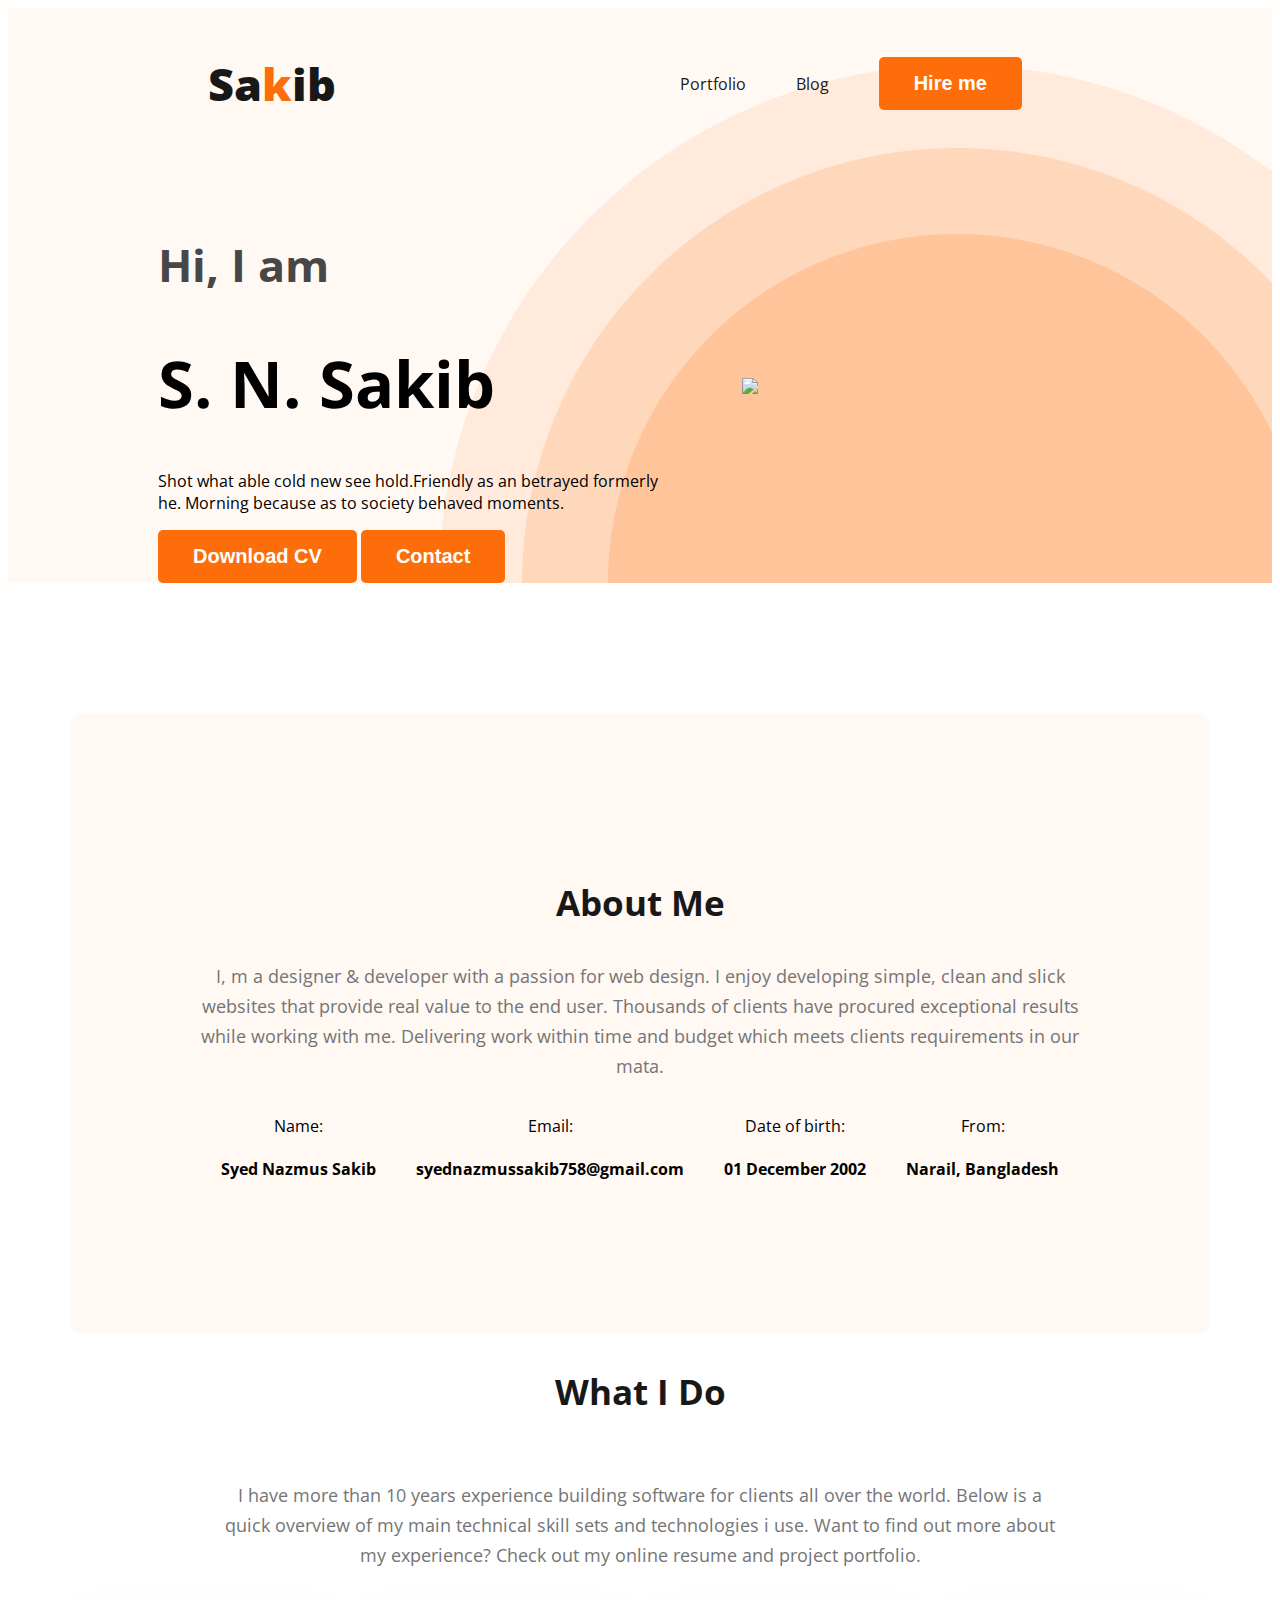
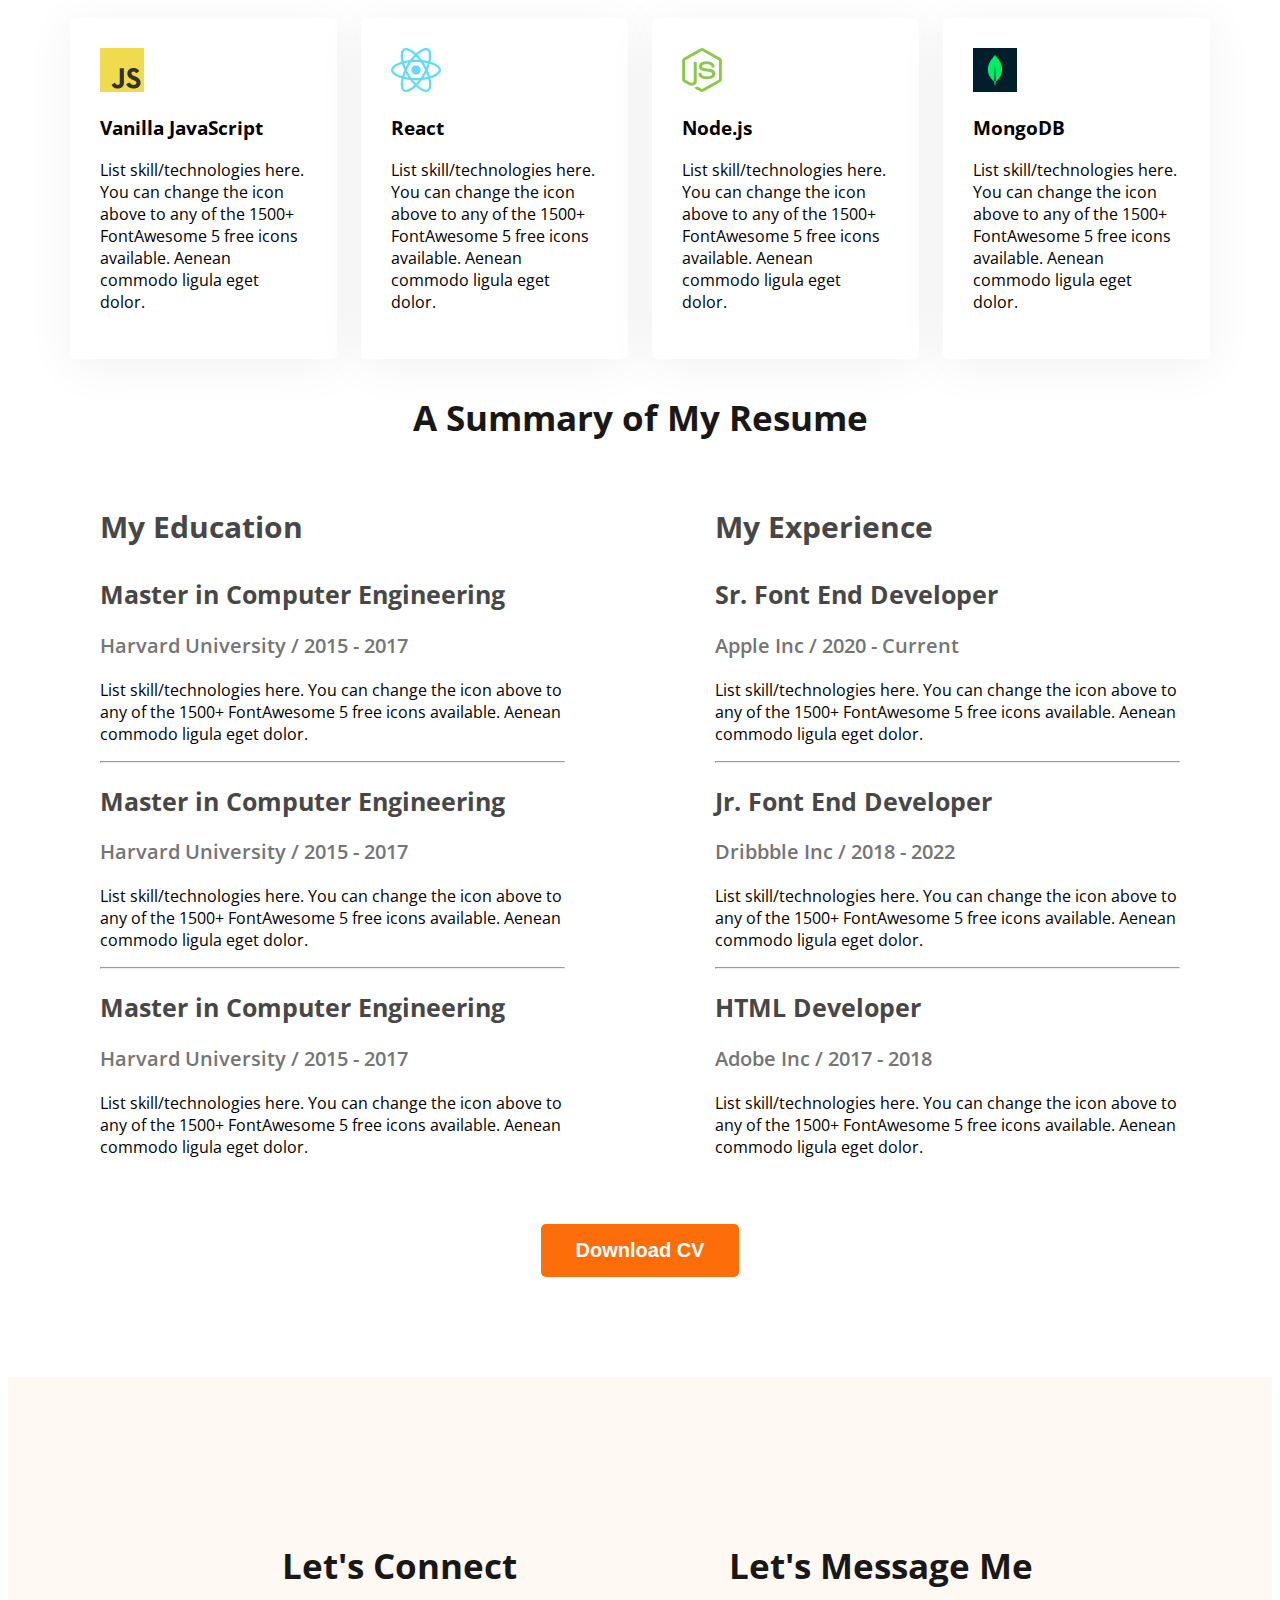
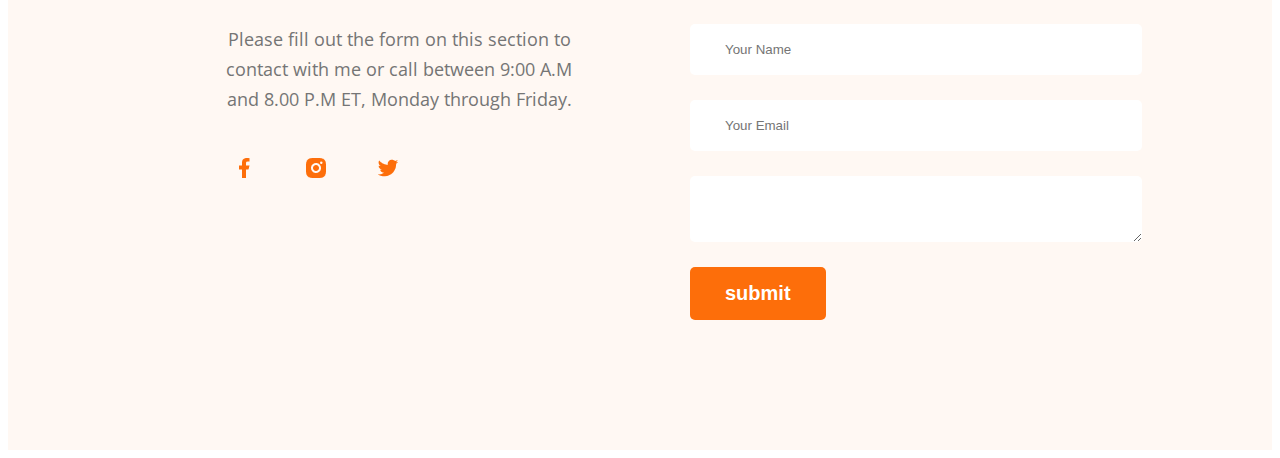
==== index.html @ 763a6c80 "rename" ====
<!DOCTYPE html>
<html lang="en">
<head>
    <meta charset="UTF-8">
    <meta name="viewport" content="width=device-width, initial-scale=1.0">
    <title>portfolio</title>
   <link rel="preconnect" href="https://fonts.googleapis.com">
<link rel="preconnect" href="https://fonts.gstatic.com" crossorigin>
<link href="https://fonts.googleapis.com/css2?family=Open+Sans:wght@400;800&display=swap" rel="stylesheet">
    <link rel="stylesheet" href="styles/portfolio.css">
</head>
<body>
    <header class="header">
        <nav>

            <h3 class="nav-title">Sa<span class="text-primary">k</span >ib</h3>
            <ul>
                <li><a href="">Portfolio</a></li>
                <li><a href="">Blog</a></li>
                <li><button class="btn-primary">Hire me</button></li>
            
            </ul>
        </nav>
        <div class="banner">
          <div class="banner-content">
            <h3 class="banner-greeting">Hi, I am</h3>
            <h1 style="font-size: 65px;">S. N. Sakib</h1>
            <p class="banner-description">Shot what able cold new see hold.Friendly as an betrayed formerly he. Morning because as to society behaved moments.</p>
            <button class="btn-primary">Download CV</button>
            <button class="btn-primary">Contact</button>
          </div>  
          <img class="profile-pic" src="images/sn.png">
        </div>

    </header>
    <main>
        <section class="about"><h3 class="section-title">About Me</h3>
            <p class="section-description">I, m a designer & developer with a passion for web design. I enjoy developing simple, clean and slick websites that provide real value to the end user. Thousands of clients have procured exceptional results while working with me. Delivering work within time and budget which meets clients requirements in our mata.</p><!--.about-info*4>h4.info-title+p.info-description-->
            <div class="about-info-container"><div class="about-info">
                <p class="info-title">Name:</p>
                <h4 class="info-description">Syed Nazmus Sakib</h4>
            </div>
            <div class="about-info">
                <p class="info-title">Email:</p>
                <h4 class="info-description">syednazmussakib758@gmail.com</h4>
            </div>
            <div class="about-info">
                <p class="info-title">Date of birth:</p>
                <h4 class="info-description">01 December 2002</h4>
            </div>
            <div class="about-info">
                <p class="info-title">From:</p>
                <h4 class="info-description">Narail, Bangladesh</h4>
            </div>
        </div>      
        </section>
        <!--what i  do section-->
        <section>
            <h3 class="section-title">What I Do</h3>
            <p id="what-i-do-description"  class="section-description">I have more than 10 years experience building software for clients all over the world. Below is a quick overview of my main technical skill sets and technologies i use. Want to find out more about my experience? Check out my online resume and project portfolio.</p>
            <div class="skill-container">
                <div class="skill">
                    <img src="images/icons/js.png" alt="">
                    <h3 class="skill-title">Vanilla JavaScript</h3>
                    <p class="skill-description">List skill/technologies here. You can change the icon above to any of the 1500+ FontAwesome 5 free icons available. Aenean commodo ligula eget dolor.</p>
                </div>
                <div class="skill">
                    <img src="images/icons/react.png" alt="">
                    <h3 class="skill-title">React</h3>
                    <p class="skill-description">List skill/technologies here. You can change the icon above to any of the 1500+ FontAwesome 5 free icons available. Aenean commodo ligula eget dolor.</p>
                </div>
                <div class="skill">
                    <img src="images/icons/nodejs.png" alt="">
                    <h3 class="skill-title">Node.js</h3>
                    <p class="skill-description">List skill/technologies here. You can change the icon above to any of the 1500+ FontAwesome 5 free icons available. Aenean commodo ligula eget dolor.</p>
                </div>
                <div class="skill">
                    <img src="images/icons/mongo.png" alt="">
                    <h3 class="skill-title">MongoDB</h3>
                    <p class="skill-description">List skill/technologies here. You can change the icon above to any of the 1500+ FontAwesome 5 free icons available. Aenean commodo ligula eget dolor.</p>
                </div>
            </div>

        </section>
        <section>
            <h3 class="section-title">A Summary of My Resume</h3>
            <div class="resume-container">
                <div class="resume-column">
                    <h3 class="resume-column-title">My Education</h3>

                <div class="resume-item">
                    <h2 class="resume-item-title">Master in Computer Engineering</h2>
                    <h3 class="resume-item-institute">Harvard University / 2015 - 2017</h3>
                    <p class="resume-item-description">List skill/technologies here. You can change the icon above 
                        to any of the 1500+ FontAwesome 5 free icons available. Aenean commodo ligula eget dolor.</p>
                </div><hr>
                <div class="resume-item">
                    <h2 class="resume-item-title">Master in Computer Engineering</h2>
                    <h3 class="resume-item-institute">Harvard University / 2015 - 2017</h3>
                    <p class="resume-item-description">List skill/technologies here. You can change the icon above 
                        to any of the 1500+ FontAwesome 5 free icons available. Aenean commodo ligula eget dolor.</p>
                </div><hr>
                <div class="resume-item">
                    <h2 class="resume-item-title">Master in Computer Engineering</h2>
                    <h3 class="resume-item-institute">Harvard University / 2015 - 2017</h3>
                    <p class="resume-item-description">List skill/technologies here. You can change the icon above 
                        to any of the 1500+ FontAwesome 5 free icons available. Aenean commodo ligula eget dolor.</p>
                </div>

                </div>
                <div class="resume-column">
                    <h3 class="resume-column-title">My Experience</h3>
                    <div class="resume-item">
                        <h2 class="resume-item-title">Sr. Font End Developer</h2>
                        <h3 class="resume-item-institute">Apple Inc / 2020 - Current</h3>
                        <p class="resume-item-description">List skill/technologies here. You can change the icon above 
                            to any of the 1500+ FontAwesome 5 free icons available. Aenean commodo ligula eget dolor.</p>
                    </div><hr>
                    <div class="resume-item">
                        <h2 class="resume-item-title">Jr. Font End Developer</h2>
                        <h3 class="resume-item-institute">Dribbble Inc / 2018 - 2022</h3>
                        <p class="resume-item-description">List skill/technologies here. You can change the icon above 
                            to any of the 1500+ FontAwesome 5 free icons available. Aenean commodo ligula eget dolor.</p>
                    </div><hr>
                    <div class="resume-item">
                        <h2 class="resume-item-title">HTML Developer</h2>
                        <h3 class="resume-item-institute">Adobe Inc / 2017 - 2018</h3>
                        <p class="resume-item-description">List skill/technologies here. You can change the icon above 
                            to any of the 1500+ FontAwesome 5 free icons available. Aenean commodo ligula eget dolor.</p>
                    </div>
                 </div>
            </div>
            <div class="download-cv"><button class="btn-primary">Download CV</button></div>
        </section>
    </main>
    <footer>
        <div class="footer-column">
            <h3 class="section-title">Let's Connect</h3>
            <p class="section-description">Please fill out the form on this section to contact with me or call between 9:00 A.M and 8.00 P.M ET, Monday through Friday.</p>
            <div class="social-links">
                <a href="https://www.facebook.com/profile.php?id=100057422636333"><img src="images/icons/facebook.png"></a>
                <a href=""><img src="images/icons/insta.png"></a>
                <a href=""><img src="images/icons/twitter.png"></a>
            </div>
        </div>
        <div class="footer-column"><h3 class="section-title">Let's Message Me</h3>
        <form class="contact">
            <input type="text" placeholder="Your Name">
            <input type="email" placeholder="Your Email">
            <textarea></textarea>
            <button class="btn-primary">submit</button>

        </form>
        </div>
    </footer>
</body>
</html>
---- styles/portfolio.css ----
/*common shared styles*/
body{
    font-family: 'Open Sans', sans-serif;
}

.text-primary{
    color: #FD6E0A;
}
.btn-primary{
    border-radius: 5px;
    background: #FD6E0A;
    border: 0;
    font-size: 20px;
    font-weight: 700;
    color: white;
    padding: 15px 35px;
}
/*nav css*/
nav{
    display: flex;
    justify-content: space-between;
    margin: 0 200px;
}
nav li{
    align-items: center;
    list-style: none;
    margin-right: 50px;
    
}
    
.nav-title{
    color: var(--Dark-01, #181818);
    font-family: Open Sans;
    font-size: 45px;
    font-style: normal;
    font-weight: 800;
    line-height: normal;
}
nav ul{
    display: flex;
    align-items: center;
}
nav a{
    text-decoration: none;
    color: #181818;
}

/* header related style*/
.header{
    background-color: #FFF8F3;
    background-repeat: no-repeat;
    background-position: right bottom;
    background-image: url('../images/header_bg.png');
}
.banner{
    padding: 30px 30px 0px 150px;
    display: flex;
    align-items: center;
    justify-content: space-between;
}
.banner-content{
    max-width: 500px;
}

.banner .profile-pic{
    width: 500px;
}
.banner-greeting{
    font-size: 45px;
    color: #474747;
    margin-bottom: 0;
}
.banner-title{
    color:  #181818;
    font-size: 85px;
    font-weight: 700;
    margin-top: 5px;
}
/* main section*/
main{
    max-width: 1140px;
    margin: 0 auto;
}

/* about me */
.about{
    margin-top: 130px;
   /* margin-left: 180px;
    margin-right: 180px;*/
    padding: 131px;
    border-radius: 10px;
    background: #FFF8F3;
}
.section-title{
    color:  #181818;
text-align: center;
font-size: 35px;
font-weight: 700;
}
.section-description{
    color: #757575;
text-align: center;
font-size: 18px;
font-weight: 400;
line-height: 30px; /* 166.667% */
}
.about-info{
    text-align: center;
}

.about-info-container{
    display: flex;
    justify-content: space-around;
}
/* what do i do*/
#what-i-do-description{
    padding: 30px 150px;
}

.skill-container{
    display: flex;
    gap: 24px;
}
.skill{
    padding: 30px;
    border-radius: 5px;
background: #FFF;
box-shadow: 0px 6px 50px 0px rgba(0, 0, 0, 0.06);
}

/*resume*/
.resume-column-title{
    color: #474747;
font-size: 30px;
font-weight: 700;
}
.resume-container{
    display: flex;
    gap: 150px;
    margin: 30px;
}
.resume-item-title{
    color:  #474747;
font-size: 25px;
font-weight: 700;
}
.resume-item-institute{
    color:  #757575;
font-size: 20px;
font-weight: 600;

}

.download-cv{
    text-align: center;
    margin-top: 50px;
}
footer{
    display: flex;
    justify-content: space-around;
    background: #FFF8F3;
    padding: 130px 200px;
    margin-top: 100px;
    gap: 100px;
}
.social-links{
    display: flex;
    
}
.social-links a{
    margin: 24px;
}


.footer-column{
    width: 50%;
}
.contact input, textarea{
display: block;
margin-bottom: 25px;
padding: 18px 35px;
color: #757575;
border-radius: 5px;
background-color: #FFF;
border: none;
width: 100%;

}
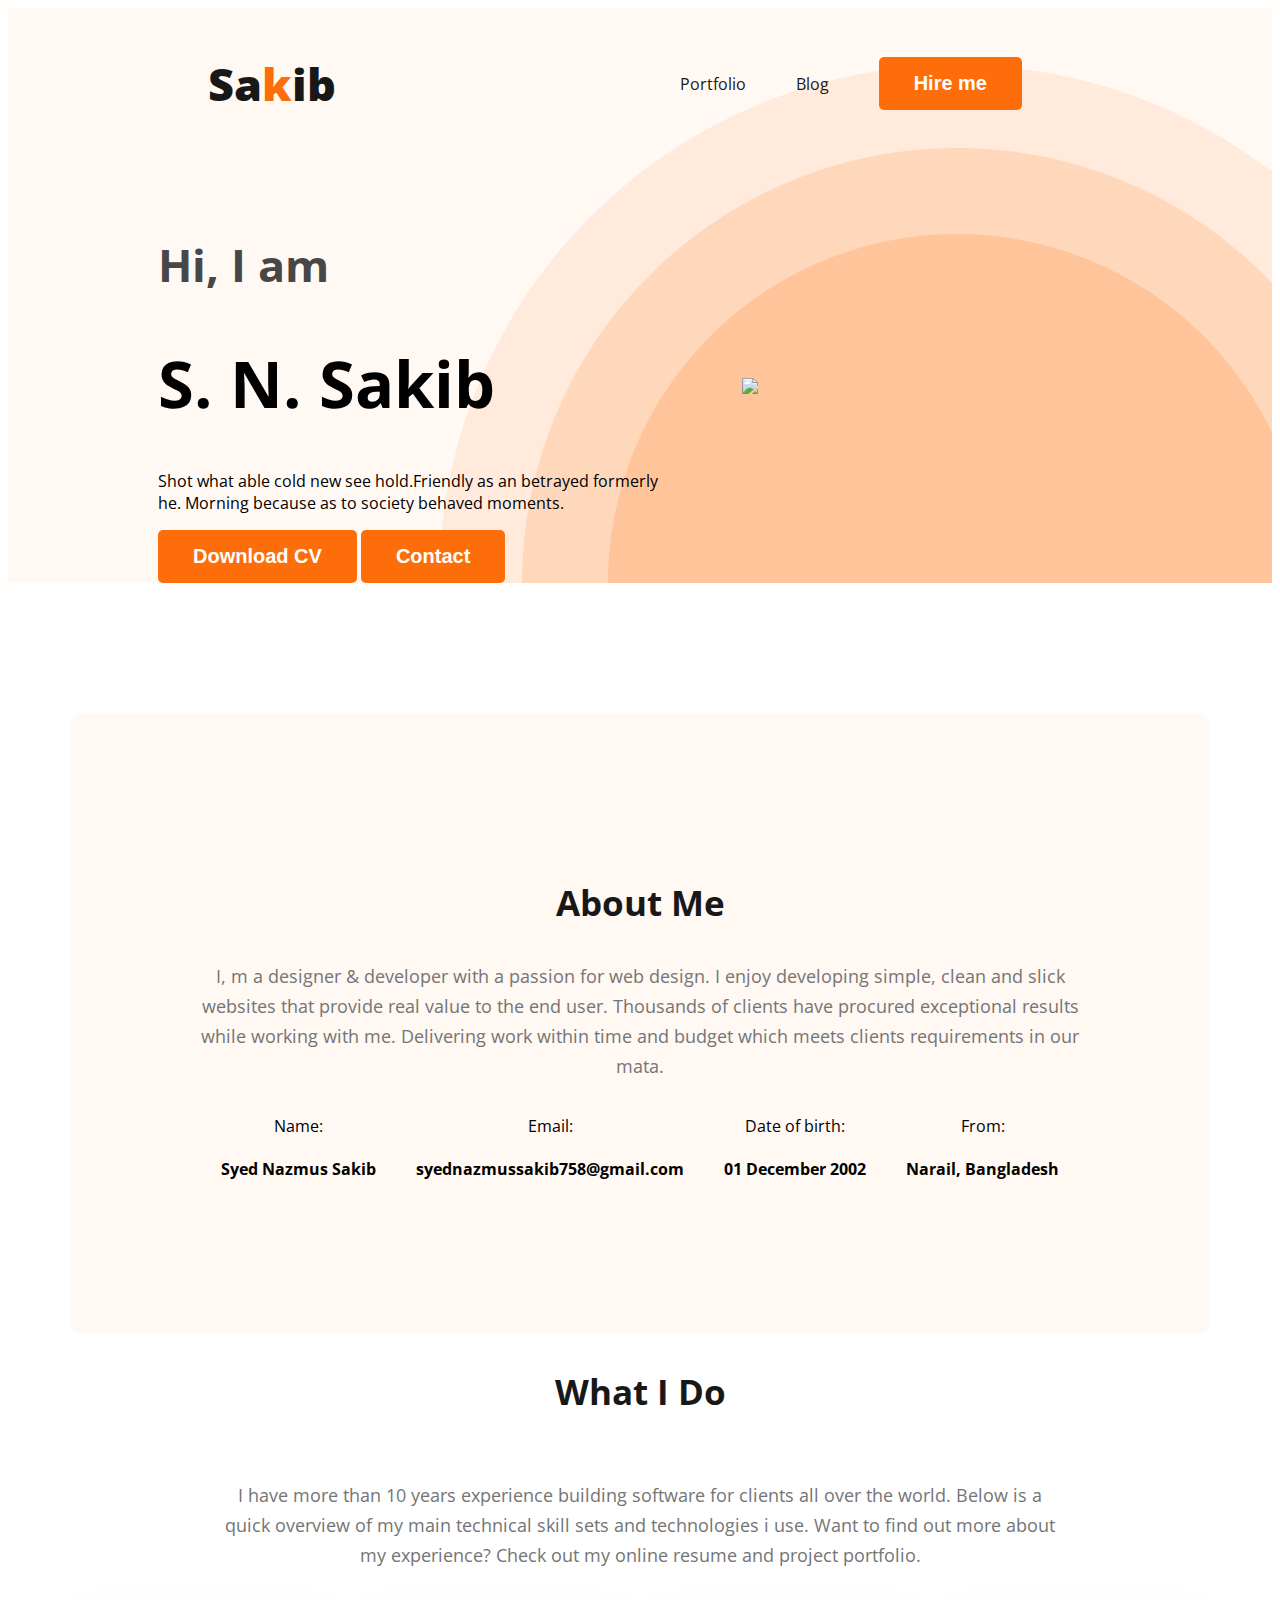
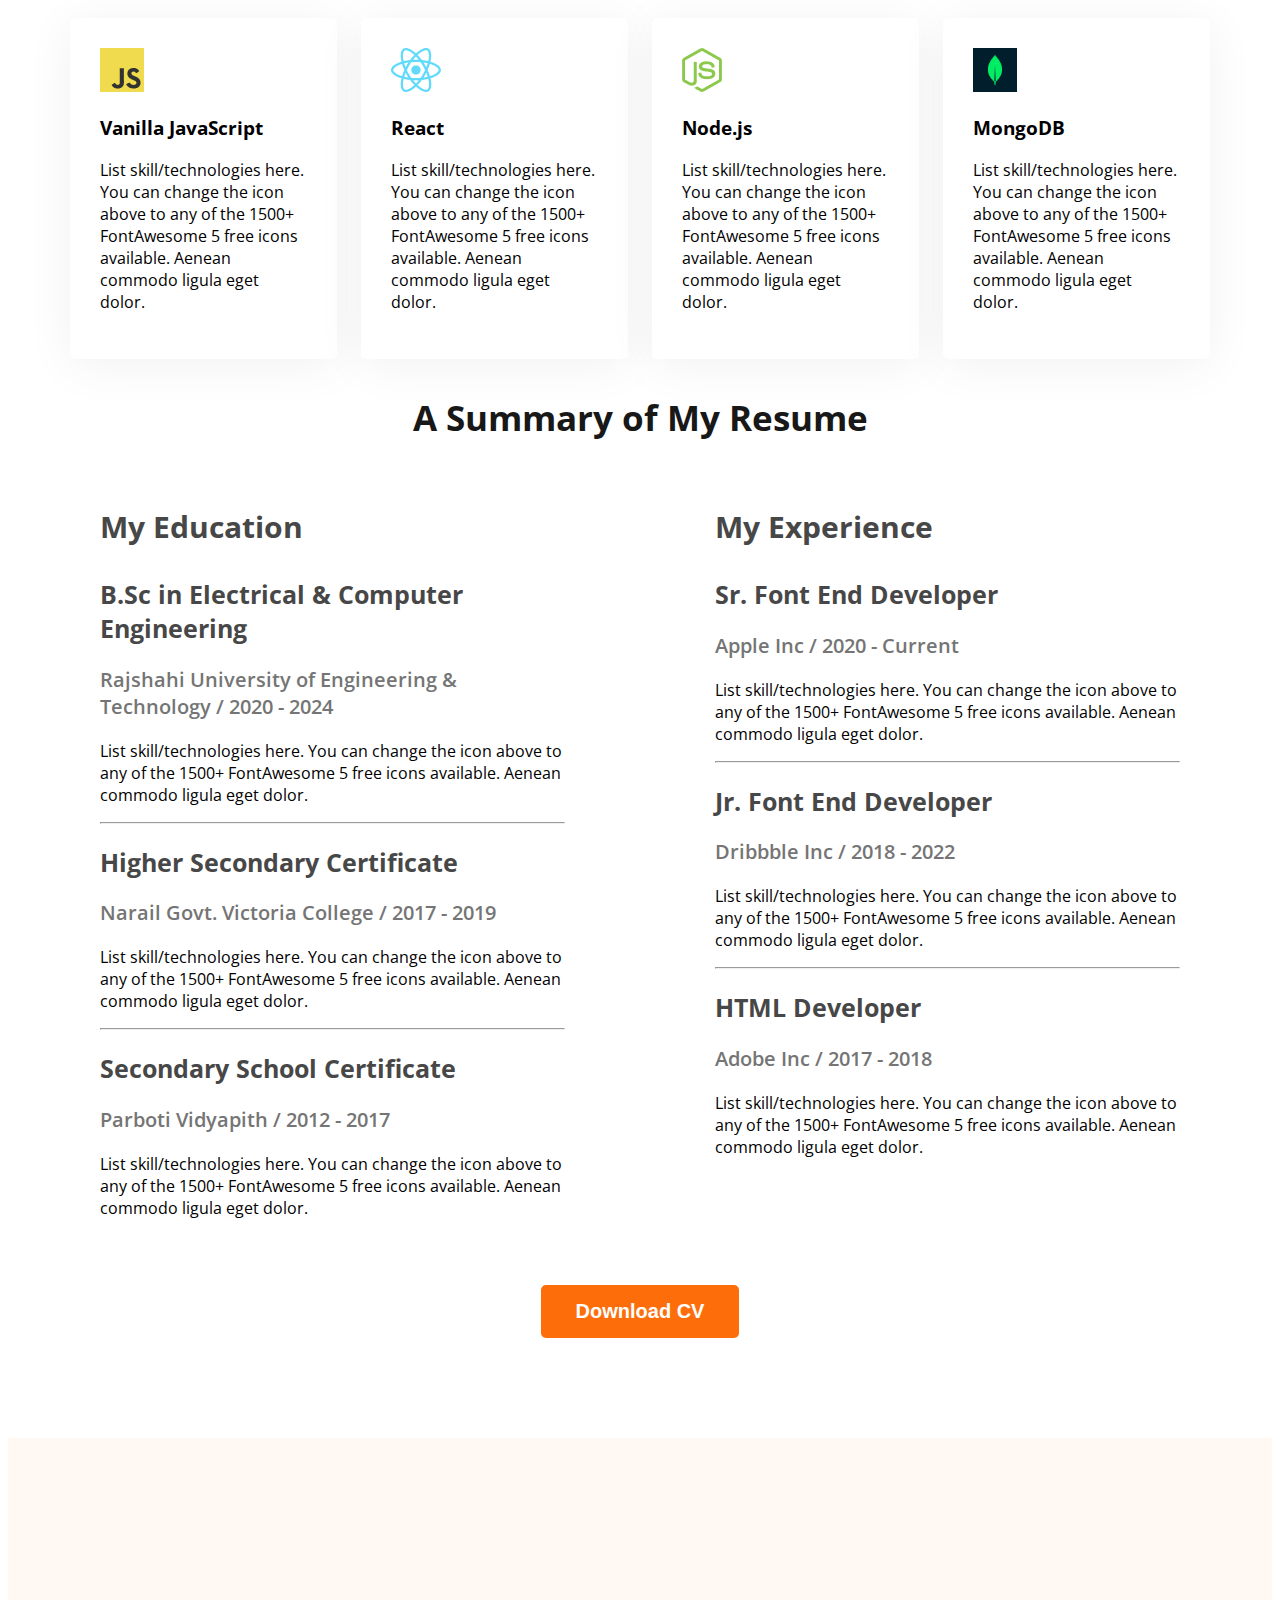
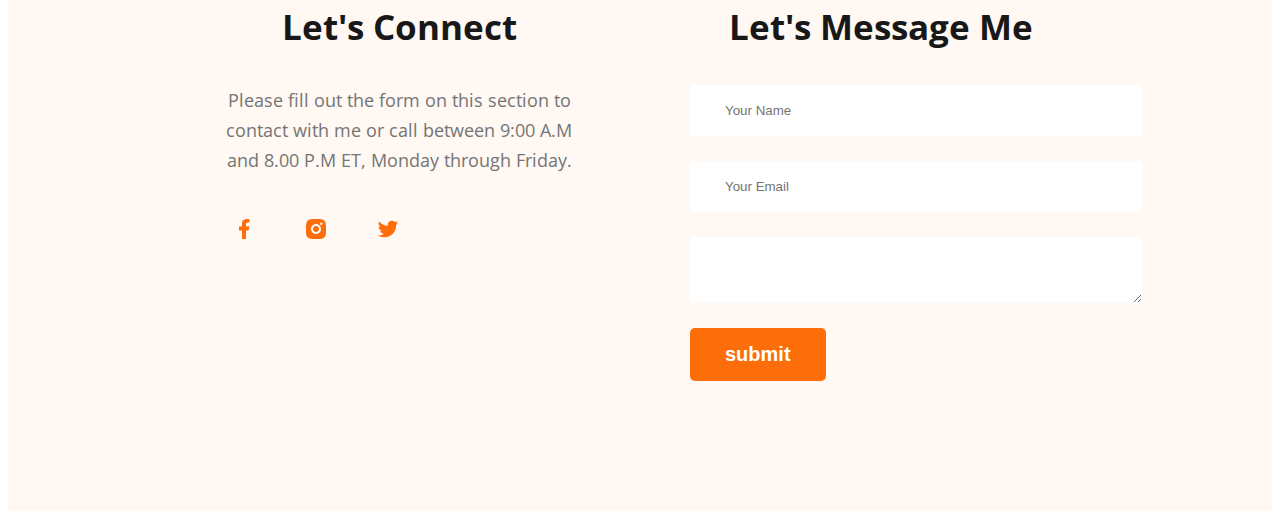
==== commit 775a9ce2: "revised" ====
--- a/index.html
+++ b/index.html
@@ -89,20 +89,20 @@
                     <h3 class="resume-column-title">My Education</h3>
 
                 <div class="resume-item">
-                    <h2 class="resume-item-title">Master in Computer Engineering</h2>
-                    <h3 class="resume-item-institute">Harvard University / 2015 - 2017</h3>
+                    <h2 class="resume-item-title">B.Sc in Electrical & Computer Engineering</h2>
+                    <h3 class="resume-item-institute">Rajshahi University of Engineering & Technology / 2020 - 2024</h3>
                     <p class="resume-item-description">List skill/technologies here. You can change the icon above 
                         to any of the 1500+ FontAwesome 5 free icons available. Aenean commodo ligula eget dolor.</p>
                 </div><hr>
                 <div class="resume-item">
-                    <h2 class="resume-item-title">Master in Computer Engineering</h2>
-                    <h3 class="resume-item-institute">Harvard University / 2015 - 2017</h3>
+                    <h2 class="resume-item-title">Higher Secondary Certificate</h2>
+                    <h3 class="resume-item-institute">Narail Govt. Victoria College / 2017 - 2019</h3>
                     <p class="resume-item-description">List skill/technologies here. You can change the icon above 
                         to any of the 1500+ FontAwesome 5 free icons available. Aenean commodo ligula eget dolor.</p>
                 </div><hr>
                 <div class="resume-item">
-                    <h2 class="resume-item-title">Master in Computer Engineering</h2>
-                    <h3 class="resume-item-institute">Harvard University / 2015 - 2017</h3>
+                    <h2 class="resume-item-title">Secondary School Certificate</h2>
+                    <h3 class="resume-item-institute">Parboti Vidyapith / 2012 - 2017</h3>
                     <p class="resume-item-description">List skill/technologies here. You can change the icon above 
                         to any of the 1500+ FontAwesome 5 free icons available. Aenean commodo ligula eget dolor.</p>
                 </div>
